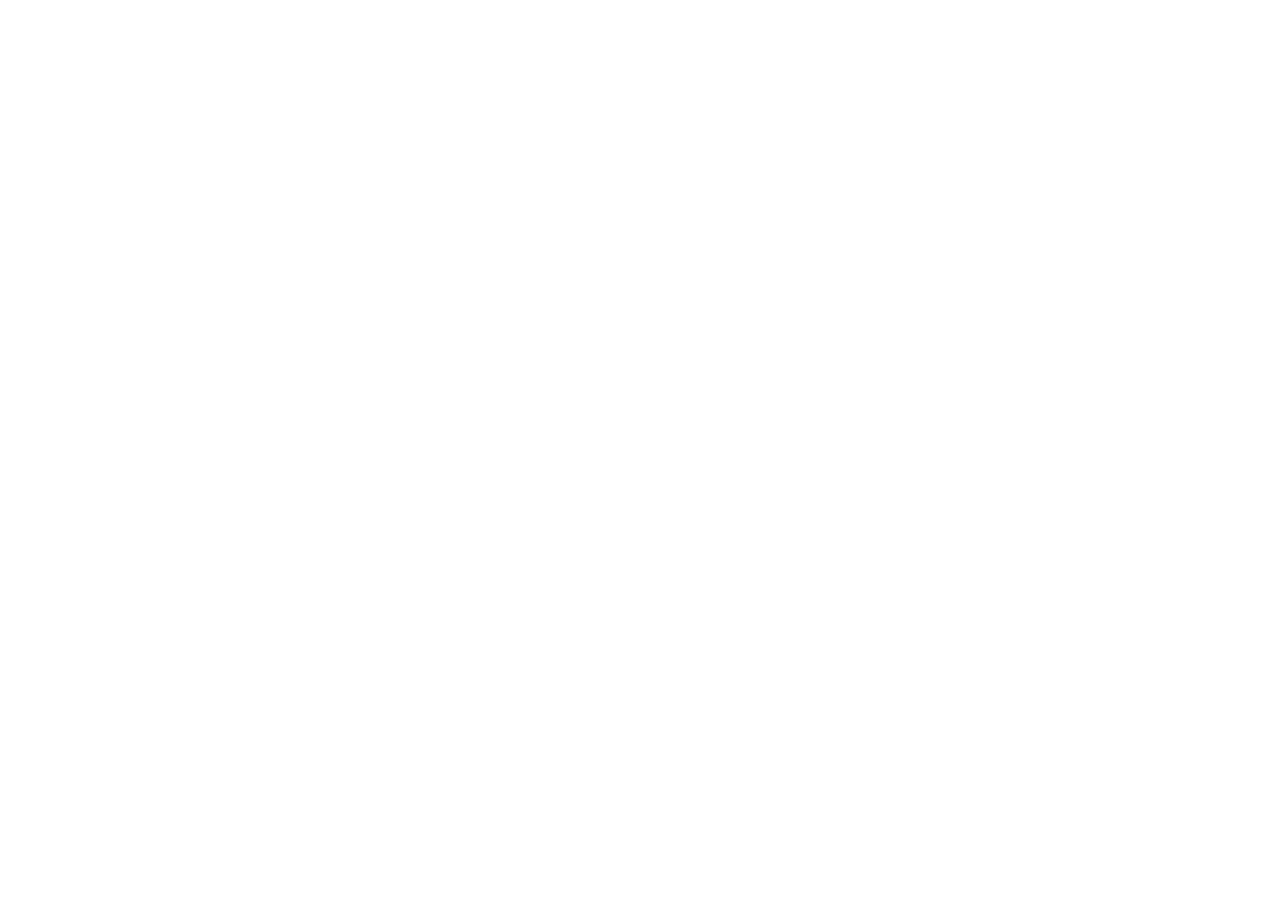
==== index.html @ 2d8c7da2 "Added index, assets, and jquery" ====
<!DOCTYPE html>
<html lang="en">
  <head>
    <meta charset="UTF-8" />
    <meta name="viewport" content="width=device-width, initial-scale=1.0" />
    <meta http-equiv="X-UA-Compatible" content="ie=edge" />
    <meta name="Description" content="Enter your description here" />
    <link rel="stylesheet" href="./assets/style.css" />
    <title>Coding Quiz</title>
  </head>

  <body>
    <script src="https://cdnjs.cloudflare.com/ajax/libs/jquery/3.5.1/jquery.slim.min.js"></script>
    <script src="https://cdnjs.cloudflare.com/ajax/libs/popper.js/1.16.1/umd/popper.min.js"></script>
    <script src="./assets/script.js"></script>
  </body>
</html>
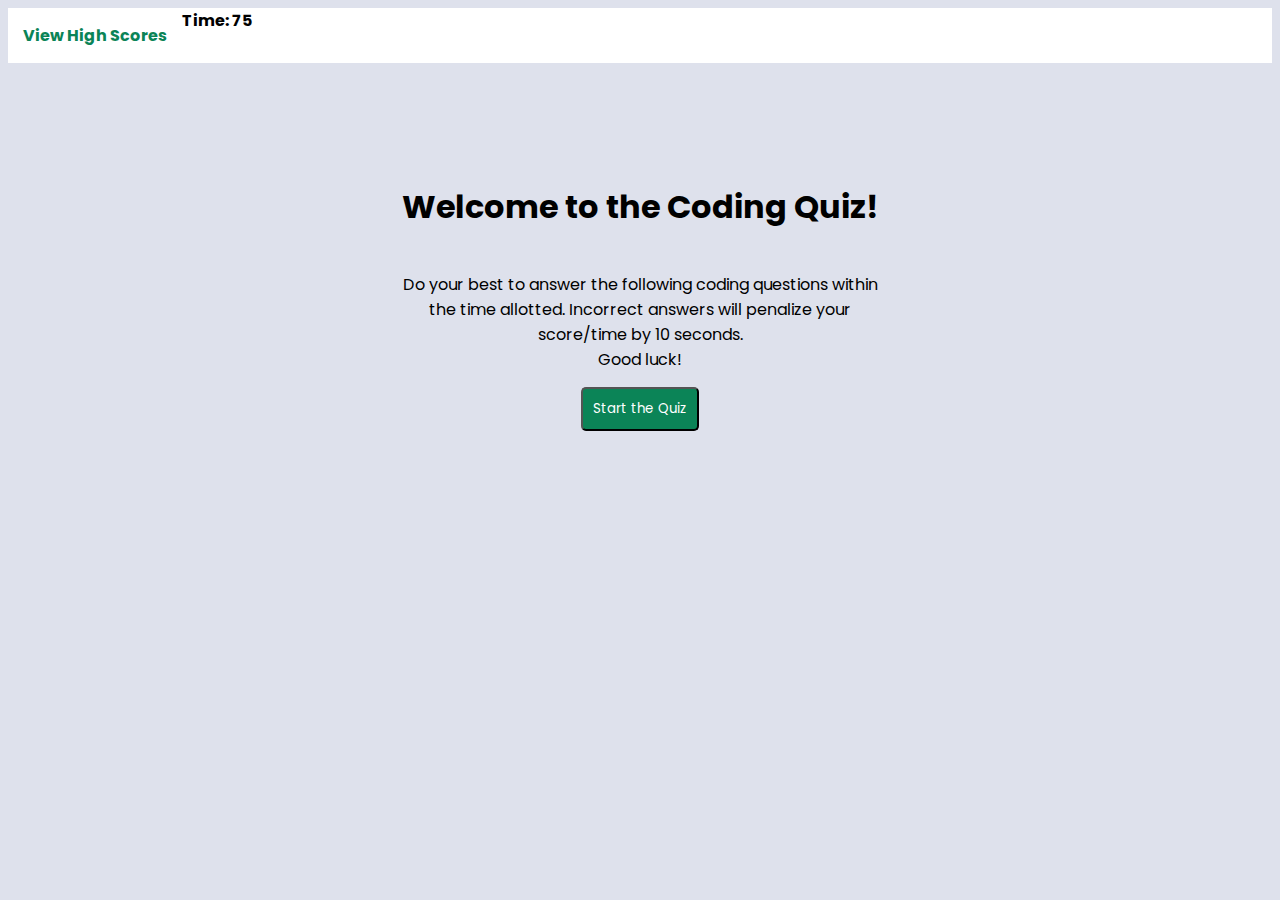
==== commit adedb3bf: "Added start page html and css" ====
--- a/index.html
+++ b/index.html
@@ -5,11 +5,45 @@
     <meta name="viewport" content="width=device-width, initial-scale=1.0" />
     <meta http-equiv="X-UA-Compatible" content="ie=edge" />
     <meta name="Description" content="Enter your description here" />
+    <link
+      rel="stylesheet"
+      href="https://cdn.jsdelivr.net/npm/bootstrap@4.5.3/dist/css/bootstrap.min.css"
+      integrity="sha384-TX8t27EcRE3e/ihU7zmQxVncDAy5uIKz4rEkgIXeMed4M0jlfIDPvg6uqKI2xXr2"
+      crossorigin="anonymous"
+    />
+    <link
+      href="https://fonts.googleapis.com/css2?family=Poppins:wght@100;400;700&display=swap"
+      rel="stylesheet"
+    />
     <link rel="stylesheet" href="./assets/style.css" />
     <title>Coding Quiz</title>
   </head>
 
   <body>
+    <nav class="navbar">
+      <a href="#" id="highScoresLink">View High Scores</a>
+      <span id="countdown">Time: 75</span>
+    </nav>
+    <section id="start-page">
+      <h1>Welcome to the Coding Quiz!</h1>
+      <p id="instructions">
+        Do your best to answer the following coding questions within the time
+        allotted. Incorrect answers will penalize your score/time by 10 seconds.
+      </p>
+      <p>Good luck!</p>
+      <button id="startButton">Start the Quiz</button>
+    </section>
+
+    <script
+      src="https://code.jquery.com/jquery-3.5.1.slim.min.js"
+      integrity="sha384-DfXdz2htPH0lsSSs5nCTpuj/zy4C+OGpamoFVy38MVBnE+IbbVYUew+OrCXaRkfj"
+      crossorigin="anonymous"
+    ></script>
+    <script
+      src="https://cdn.jsdelivr.net/npm/bootstrap@4.5.3/dist/js/bootstrap.bundle.min.js"
+      integrity="sha384-ho+j7jyWK8fNQe+A12Hb8AhRq26LrZ/JpcUGGOn+Y7RsweNrtN/tE3MoK7ZeZDyx"
+      crossorigin="anonymous"
+    ></script>
     <script src="https://cdnjs.cloudflare.com/ajax/libs/jquery/3.5.1/jquery.slim.min.js"></script>
     <script src="https://cdnjs.cloudflare.com/ajax/libs/popper.js/1.16.1/umd/popper.min.js"></script>
     <script src="./assets/script.js"></script>
--- a/assets/style.css
+++ b/assets/style.css
@@ -0,0 +1,61 @@
+* {
+  font-family: "Poppins", sans-serif;
+  font-weight: bold;
+}
+body {
+  background-color: #dee1ec;
+}
+nav {
+  background-color: white;
+  height: 55px;
+  width: 100%;
+}
+h1 {
+  font-weight: bold;
+  padding: 20px;
+}
+p {
+  font-weight: normal;
+  width: 500px;
+  margin: 0 auto;
+}
+button {
+  background-color: #0b8457;
+  color: white;
+  padding: 10px;
+  border-radius: 5px;
+  margin: 15px;
+  font-weight: normal;
+}
+
+button:hover {
+  background-color: white;
+  color: #0b8457;
+  border: 1px solid #0b8457;
+}
+#start-page {
+  margin: 100px;
+  text-align: center;
+}
+#timer {
+  float: right;
+  margin: 10px;
+  color: #0b8457;
+  background-color: white;
+  padding: 5px;
+  border-radius: 5px;
+}
+#highScoresLink {
+  float: left;
+  margin: 10px;
+  text-decoration: none;
+  color: #0b8457;
+  background-color: white;
+  padding: 5px;
+  border-radius: 5px;
+}
+
+#highScoresLink:hover {
+  background-color: #0b8457;
+  color: white;
+}
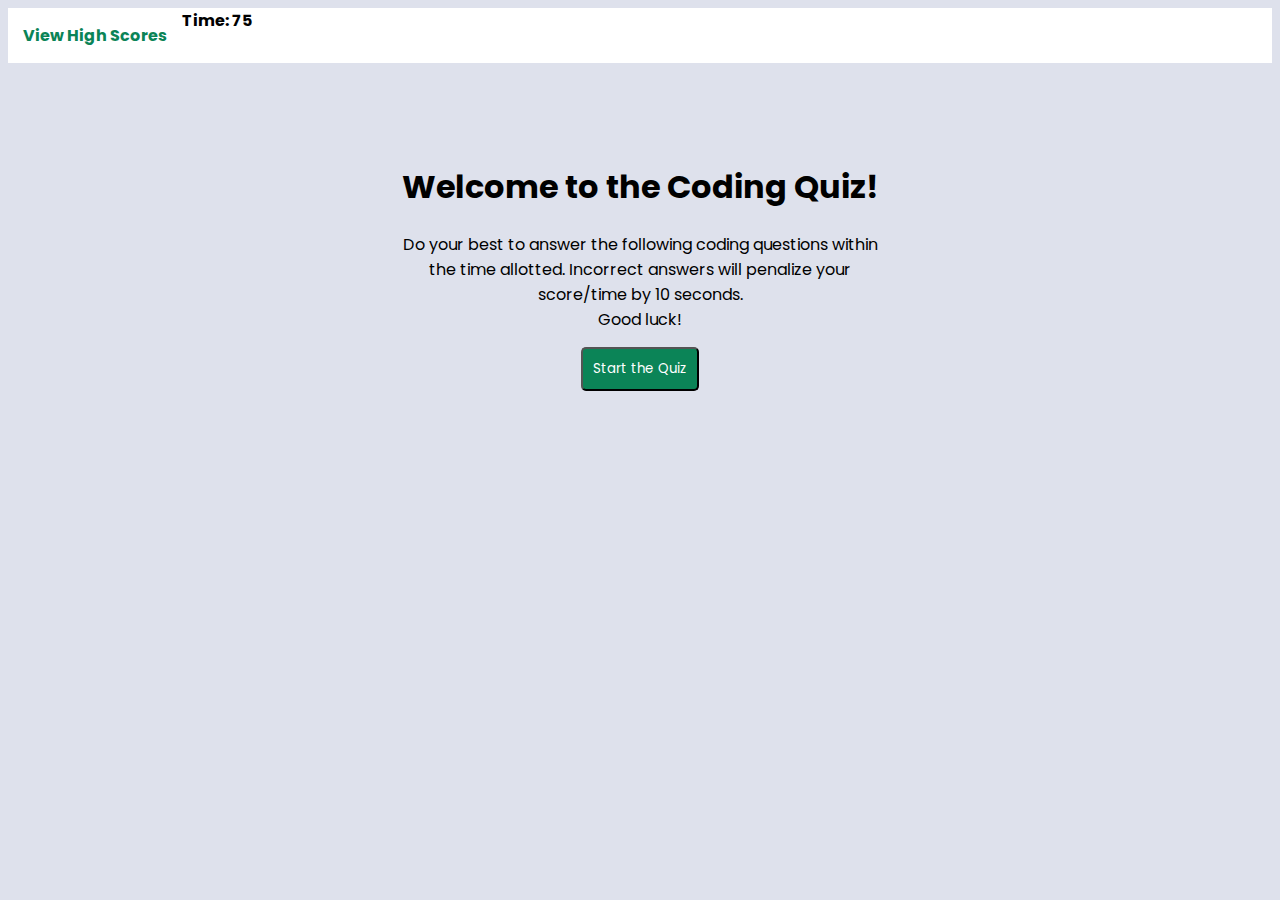
==== commit dc642f28: "Variables not shown on last commit" ====
--- a/index.html
+++ b/index.html
@@ -20,19 +20,48 @@
   </head>
 
   <body>
+    <!-- Navigation -->
     <nav class="navbar">
       <a href="#" id="highScoresLink">View High Scores</a>
       <span id="countdown">Time: 75</span>
     </nav>
-    <section id="start-page">
-      <h1>Welcome to the Coding Quiz!</h1>
-      <p id="instructions">
-        Do your best to answer the following coding questions within the time
-        allotted. Incorrect answers will penalize your score/time by 10 seconds.
-      </p>
-      <p>Good luck!</p>
-      <button id="startButton">Start the Quiz</button>
-    </section>
+    <div class="container">
+      <!-- Start Page -->
+      <section id="start-page">
+        <h1>Welcome to the Coding Quiz!</h1>
+        <p id="instructions">
+          Do your best to answer the following coding questions within the time
+          allotted. Incorrect answers will penalize your score/time by 10
+          seconds.
+        </p>
+        <p>Good luck!</p>
+        <button id="startButton">Start the Quiz</button>
+      </section>
+
+      <!-- Questions -->
+      <section class="hide" id="questions-page">
+        <h2 id="question"></h2>
+        <ul id="answer-choices" class="answer-choices"></ul>
+        <div id="correctIncorrect"></div>
+      </section>
+
+      <!-- End Page -->
+      <section class="hide" id="end-page">
+        <h2>Well Done!</h2>
+        <p>Your final score is: <span id="finalScore"></span></p>
+        <label for="initials">Initials: </label>
+        <input type="text" id="initials" />
+        <button class="submitButton" id="submitButton">Submit</button>
+      </section>
+
+      <!-- Scores Page -->
+      <section class="hide" id="scores-page">
+        <h2>High Scores</h2>
+        <table id="highScoresTable"></table>
+        <button id="go-back">Back to Start</button>
+        <button id="clear-high-scores">Clear High Scores</button>
+      </section>
+    </div>
 
     <script
       src="https://code.jquery.com/jquery-3.5.1.slim.min.js"
--- a/assets/style.css
+++ b/assets/style.css
@@ -10,7 +10,7 @@
   height: 55px;
   width: 100%;
 }
-h1 {
+h1 h2 {
   font-weight: bold;
   padding: 20px;
 }
@@ -33,6 +33,29 @@
   color: #0b8457;
   border: 1px solid #0b8457;
 }
+table {
+  width: 250px;
+  background-color: #0b8457;
+  color: white;
+  text-align: left;
+  margin: 0 auto;
+  border: 2px solid black;
+}
+
+td {
+  border-bottom: 1px solid black;
+  padding: 5px 10px;
+}
+
+.hide {
+  display: none;
+}
+
+.choices {
+  display: block;
+  font-weight: normal;
+}
+
 #start-page {
   margin: 100px;
   text-align: center;
@@ -59,3 +82,13 @@
   background-color: #0b8457;
   color: white;
 }
+#questions {
+  margin: 100px;
+  text-align: center;
+  font-weight: normal;
+}
+
+#endscreen {
+  margin: 100px;
+  text-align: center;
+}
